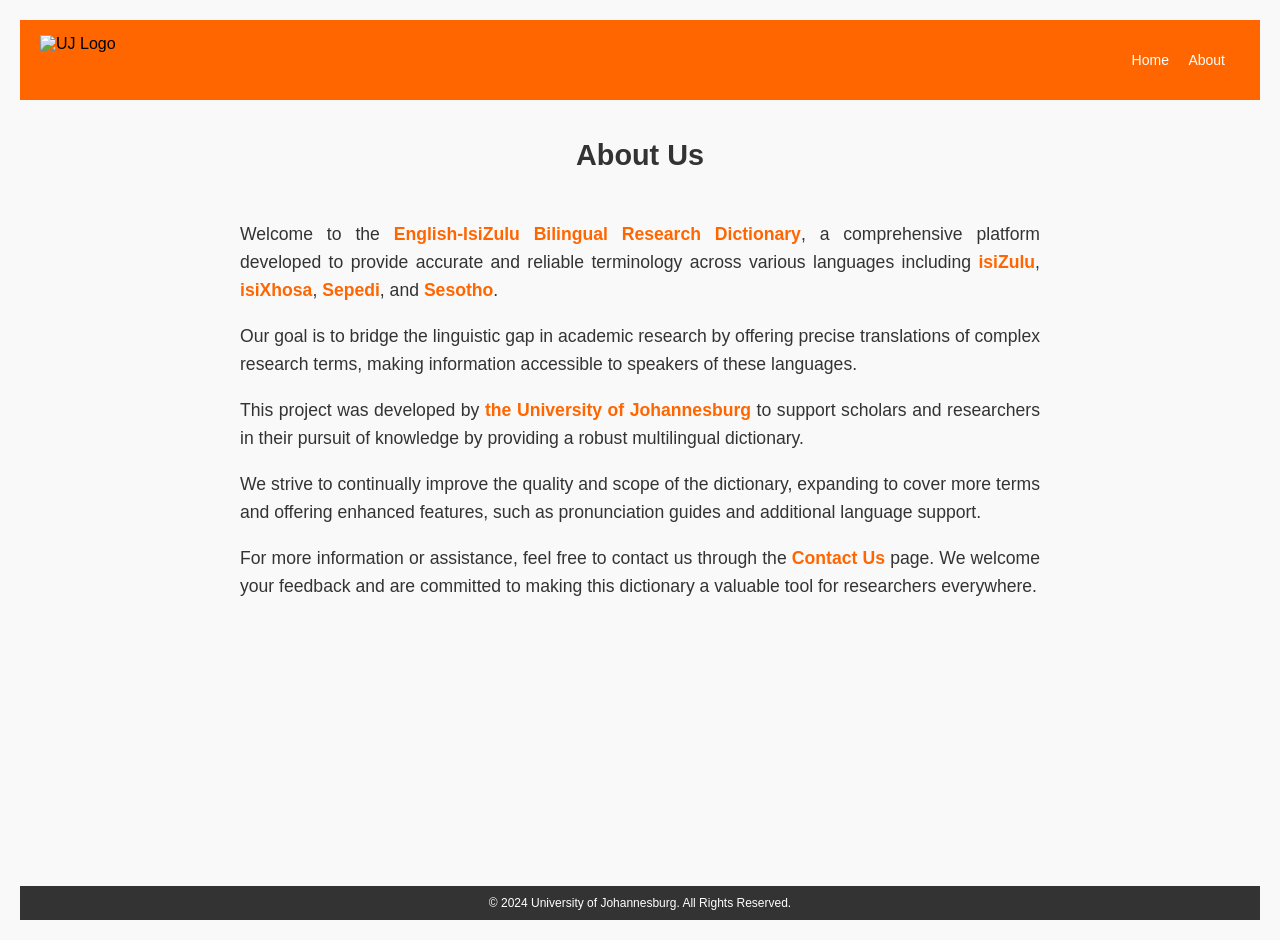
==== about.html @ 24804ae0 "Rename about (1).html to about.html" ====
<!DOCTYPE html>
<html lang="en">
<head>
    <meta charset="UTF-8">
    <meta name="viewport" content="width=device-width, initial-scale=1.0">
    <title>About Us</title>
    <style>
        body {
            font-family: Arial, sans-serif;
            margin: 0;
            padding: 20px;
            background-color: #f9f9f9;
            min-height: 100vh;
            display: flex;
            flex-direction: column;
        }

        /* Navbar Styles */
        .navbar {
            background-color: #ff6600; /* UJ Orange */
            padding: 15px 20px;
            display: flex;
            justify-content: space-between;
            align-items: center;
            margin-bottom: 20px;
        }

        .navbar img {
            height: 50px;
        }

        .navbar a {
            color: white;
            text-decoration: none;
            margin-right: 15px;
            font-size: 14px;
        }

        /* Main Content */
        h1 {
            color: #333;
            text-align: center;
            margin-bottom: 30px;
            font-size: 1.8rem;
        }

        .about-content {
            font-size: 1.1rem;
            color: #333;
            line-height: 1.6;
            max-width: 800px;
            margin: 0 auto;
            text-align: justify;
        }

        .about-content strong {
            color: #ff6600;
        }

        /* Footer */
        .footer {
            background-color: #333;
            color: white;
            padding: 10px 20px;
            text-align: center;
            font-size: 12px;
            margin-top: auto;
        }

        /* Responsive Design */
        @media (max-width: 768px) {
            .about-content {
                font-size: 1rem;
            }
        }
    </style>
</head>
<body>

    <!-- Navigation Bar -->
    <div class="navbar">
        <img src="https://www.uj.ac.za/wp-content/uploads/2021/09/university-of-johannesburg-logo.png" alt="UJ Logo">
        <div>
            <a href="index.html">Home</a>
            <a href="#">About</a>
        </div>
    </div>

    <!-- About Content -->
    <h1>About Us</h1>
    <div class="about-content">
        <p>Welcome to the <strong>English-IsiZulu Bilingual Research Dictionary</strong>, a comprehensive platform developed to provide accurate and reliable terminology across various languages including <strong>isiZulu</strong>, <strong>isiXhosa</strong>, <strong>Sepedi</strong>, and <strong>Sesotho</strong>.</p>
        
        <p>Our goal is to bridge the linguistic gap in academic research by offering precise translations of complex research terms, making information accessible to speakers of these languages.</p>
        
        <p>This project was developed by <strong>the University of Johannesburg</strong> to support scholars and researchers in their pursuit of knowledge by providing a robust multilingual dictionary.</p>
        
        <p>We strive to continually improve the quality and scope of the dictionary, expanding to cover more terms and offering enhanced features, such as pronunciation guides and additional language support.</p>
        
        <p>For more information or assistance, feel free to contact us through the <strong>Contact Us</strong> page. We welcome your feedback and are committed to making this dictionary a valuable tool for researchers everywhere.</p>
    </div>

    <!-- Footer -->
    <div class="footer">
        © 2024 University of Johannesburg. All Rights Reserved.
    </div>

</body>
</html>
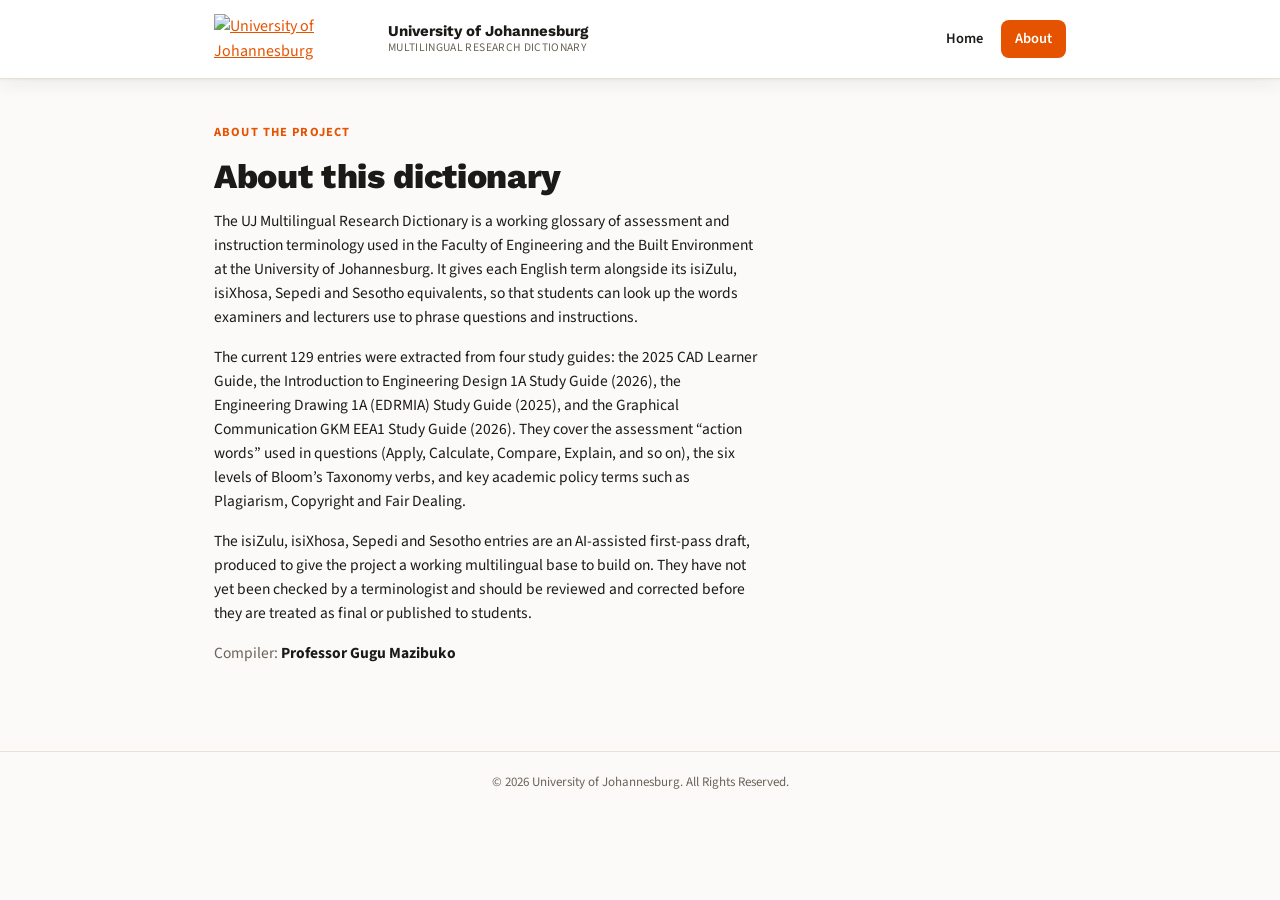
==== commit badc33ac: "Add files via upload" ====
--- a/about.html
+++ b/about.html
@@ -1,109 +1,41 @@
-<!DOCTYPE html>
+<!doctype html>
 <html lang="en">
 <head>
-    <meta charset="UTF-8">
-    <meta name="viewport" content="width=device-width, initial-scale=1.0">
-    <title>About Us</title>
-    <style>
-        body {
-            font-family: Arial, sans-serif;
-            margin: 0;
-            padding: 20px;
-            background-color: #f9f9f9;
-            min-height: 100vh;
-            display: flex;
-            flex-direction: column;
-        }
-
-        /* Navbar Styles */
-        .navbar {
-            background-color: #ff6600; /* UJ Orange */
-            padding: 15px 20px;
-            display: flex;
-            justify-content: space-between;
-            align-items: center;
-            margin-bottom: 20px;
-        }
-
-        .navbar img {
-            height: 50px;
-        }
-
-        .navbar a {
-            color: white;
-            text-decoration: none;
-            margin-right: 15px;
-            font-size: 14px;
-        }
-
-        /* Main Content */
-        h1 {
-            color: #333;
-            text-align: center;
-            margin-bottom: 30px;
-            font-size: 1.8rem;
-        }
-
-        .about-content {
-            font-size: 1.1rem;
-            color: #333;
-            line-height: 1.6;
-            max-width: 800px;
-            margin: 0 auto;
-            text-align: justify;
-        }
-
-        .about-content strong {
-            color: #ff6600;
-        }
-
-        /* Footer */
-        .footer {
-            background-color: #333;
-            color: white;
-            padding: 10px 20px;
-            text-align: center;
-            font-size: 12px;
-            margin-top: auto;
-        }
-
-        /* Responsive Design */
-        @media (max-width: 768px) {
-            .about-content {
-                font-size: 1rem;
-            }
-        }
-    </style>
+<meta charset="utf-8">
+<meta name="viewport" content="width=device-width, initial-scale=1.0">
+<title>About &ndash; UJ Multilingual Research Dictionary</title>
+<link rel="stylesheet" href="style.css">
 </head>
 <body>
 
-    <!-- Navigation Bar -->
-    <div class="navbar">
-        <img src="https://www.uj.ac.za/wp-content/uploads/2021/09/university-of-johannesburg-logo.png" alt="UJ Logo">
-        <div>
-            <a href="index.html">Home</a>
-            <a href="#">About</a>
-        </div>
+<header>
+  <div class="header-inner">
+    <a href="index.html"><img src="https://www.uj.ac.za/wp-content/uploads/2021/09/university-of-johannesburg-logo.png" alt="University of Johannesburg"></a>
+    <div class="brand-block">
+      <span class="brand">University of Johannesburg</span>
+      <span class="brand-sub">Multilingual Research Dictionary</span>
     </div>
+    <nav>
+      <a href="index.html">Home</a>
+      <a href="about.html" class="active">About</a>
+    </nav>
+  </div>
+</header>
 
-    <!-- About Content -->
-    <h1>About Us</h1>
-    <div class="about-content">
-        <p>Welcome to the <strong>English-IsiZulu Bilingual Research Dictionary</strong>, a comprehensive platform developed to provide accurate and reliable terminology across various languages including <strong>isiZulu</strong>, <strong>isiXhosa</strong>, <strong>Sepedi</strong>, and <strong>Sesotho</strong>.</p>
-        
-        <p>Our goal is to bridge the linguistic gap in academic research by offering precise translations of complex research terms, making information accessible to speakers of these languages.</p>
-        
-        <p>This project was developed by <strong>the University of Johannesburg</strong> to support scholars and researchers in their pursuit of knowledge by providing a robust multilingual dictionary.</p>
-        
-        <p>We strive to continually improve the quality and scope of the dictionary, expanding to cover more terms and offering enhanced features, such as pronunciation guides and additional language support.</p>
-        
-        <p>For more information or assistance, feel free to contact us through the <strong>Contact Us</strong> page. We welcome your feedback and are committed to making this dictionary a valuable tool for researchers everywhere.</p>
-    </div>
+<main class="about-body">
+  <div class="eyebrow">About the project</div>
+  <h1>About this dictionary</h1>
 
-    <!-- Footer -->
-    <div class="footer">
-        © 2024 University of Johannesburg. All Rights Reserved.
-    </div>
+  <p>The UJ Multilingual Research Dictionary is a working glossary of assessment and instruction terminology used in the Faculty of Engineering and the Built Environment at the University of Johannesburg. It gives each English term alongside its isiZulu, isiXhosa, Sepedi and Sesotho equivalents, so that students can look up the words examiners and lecturers use to phrase questions and instructions.</p>
+
+  <p>The current 129 entries were extracted from four study guides: the 2025 CAD Learner Guide, the Introduction to Engineering Design 1A Study Guide (2026), the Engineering Drawing 1A (EDRMIA) Study Guide (2025), and the Graphical Communication GKM EEA1 Study Guide (2026). They cover the assessment &ldquo;action words&rdquo; used in questions (Apply, Calculate, Compare, Explain, and so on), the six levels of Bloom&rsquo;s Taxonomy verbs, and key academic policy terms such as Plagiarism, Copyright and Fair Dealing.</p>
+
+  <p>The isiZulu, isiXhosa, Sepedi and Sesotho entries are an AI-assisted first-pass draft, produced to give the project a working multilingual base to build on. They have not yet been checked by a terminologist and should be reviewed and corrected before they are treated as final or published to students.</p>
+
+  <p class="credit">Compiler: <strong>Professor Gugu Mazibuko</strong></p>
+</main>
+
+<footer>&copy; 2026 University of Johannesburg. All Rights Reserved.</footer>
 
 </body>
 </html>
--- a/style.css
+++ b/style.css
@@ -0,0 +1,247 @@
+@import url('https://fonts.googleapis.com/css2?family=Work+Sans:wght@500;600;700;800&family=Source+Sans+3:ital,wght@0,400;0,500;0,600;1,400&display=swap');
+
+:root {
+  --paper: #fbfaf8;
+  --surface: #ffffff;
+  --ink: #1c1a17;
+  --muted: #6b6357;
+  --border: #e8e2d6;
+  --orange: #e65300;
+  --orange-dark: #b84300;
+  --orange-soft: #fdece0;
+  --teal: #2f7d95;
+  --teal-soft: #e9f3f5;
+  --shadow: 0 1px 2px rgba(28, 26, 23, 0.04), 0 6px 16px rgba(28, 26, 23, 0.06);
+}
+
+* { box-sizing: border-box; }
+
+body {
+  font-family: 'Source Sans 3', Arial, Helvetica, sans-serif;
+  color: var(--ink);
+  background: var(--paper);
+  margin: 0;
+  padding: 0;
+  line-height: 1.55;
+  -webkit-font-smoothing: antialiased;
+}
+
+h1, h2, h3, .brand {
+  font-family: 'Work Sans', Arial, sans-serif;
+}
+
+a { color: var(--orange); }
+
+/* ---------- header ---------- */
+header {
+  background: var(--surface);
+  border-bottom: 1px solid var(--border);
+  box-shadow: var(--shadow);
+  position: sticky;
+  top: 0;
+  z-index: 5;
+}
+.header-inner {
+  max-width: 900px;
+  margin: 0 auto;
+  padding: 14px 24px;
+  display: flex;
+  align-items: center;
+  gap: 14px;
+  flex-wrap: wrap;
+}
+.header-inner img {
+  height: 42px;
+  width: auto;
+  max-width: 160px;
+  flex: none;
+  object-fit: contain;
+}
+.brand-block { display: flex; flex-direction: column; line-height: 1.25; margin-right: auto; min-width: 0; }
+.brand { font-weight: 700; font-size: 15px; color: var(--ink); white-space: nowrap; }
+.brand-sub { font-size: 11.5px; color: var(--muted); letter-spacing: 0.03em; text-transform: uppercase; white-space: nowrap; }
+@media (max-width: 460px) {
+  .brand-block { display: none; }
+}
+
+nav { display: flex; gap: 4px; }
+nav a {
+  padding: 8px 14px;
+  border-radius: 8px;
+  color: var(--ink);
+  text-decoration: none;
+  font-weight: 600;
+  font-size: 14.5px;
+  transition: background 0.15s, color 0.15s;
+}
+nav a:hover { background: var(--orange-soft); color: var(--orange-dark); }
+nav a.active { background: var(--orange); color: #fff; }
+
+/* ---------- main / hero ---------- */
+main {
+  max-width: 900px;
+  margin: 0 auto;
+  padding: 44px 24px 70px;
+}
+
+.eyebrow {
+  color: var(--orange);
+  font-weight: 700;
+  font-size: 12.5px;
+  letter-spacing: 0.09em;
+  text-transform: uppercase;
+  margin-bottom: 8px;
+}
+
+h1 {
+  font-size: clamp(26px, 6vw, 34px);
+  font-weight: 800;
+  margin: 0 0 6px;
+  letter-spacing: -0.01em;
+}
+
+.subtitle {
+  color: var(--muted);
+  font-size: 16px;
+  margin: 0 0 28px;
+}
+
+/* ---------- search ---------- */
+form.search-form {
+  display: flex;
+  gap: 10px;
+  background: var(--surface);
+  border: 1px solid var(--border);
+  border-radius: 14px;
+  padding: 8px;
+  box-shadow: var(--shadow);
+}
+input[type="search"] {
+  flex: 1;
+  border: none;
+  outline: none;
+  background: transparent;
+  padding: 10px 12px;
+  font-size: 16px;
+  font-family: inherit;
+  color: var(--ink);
+}
+input[type="search"]::placeholder { color: #9a8f7d; }
+button {
+  padding: 10px 24px;
+  font-size: 15px;
+  font-weight: 600;
+  font-family: inherit;
+  background: var(--orange);
+  color: #fff;
+  border: none;
+  border-radius: 9px;
+  cursor: pointer;
+  transition: background 0.15s;
+}
+button:hover { background: var(--orange-dark); }
+
+.hint {
+  color: var(--muted);
+  font-size: 14px;
+  margin: 16px 2px 0;
+}
+
+.results-heading {
+  margin: 32px 2px 16px;
+  font-size: 14px;
+  color: var(--muted);
+}
+.results-heading strong { color: var(--ink); }
+
+/* ---------- result card ---------- */
+.result-card {
+  background: var(--surface);
+  border: 1px solid var(--border);
+  border-radius: 16px;
+  box-shadow: var(--shadow);
+  padding: 24px 26px;
+  margin-bottom: 20px;
+}
+
+.primary-word {
+  font-size: 22px;
+  font-weight: 700;
+  font-family: 'Work Sans', sans-serif;
+}
+.pos-tag {
+  display: inline-block;
+  margin-left: 8px;
+  font-size: 11px;
+  font-weight: 600;
+  text-transform: uppercase;
+  letter-spacing: 0.04em;
+  color: var(--muted);
+  background: var(--paper);
+  border: 1px solid var(--border);
+  border-radius: 100px;
+  padding: 2px 9px;
+  vertical-align: middle;
+}
+.primary-def {
+  margin: 8px 0 0;
+  font-size: 15.5px;
+}
+.primary-example {
+  margin: 6px 0 0;
+  font-size: 14px;
+  color: var(--muted);
+  font-style: italic;
+}
+
+.lang-grid {
+  display: grid;
+  grid-template-columns: 1fr 1fr;
+  gap: 14px;
+  margin-top: 20px;
+  padding-top: 18px;
+  border-top: 1px solid var(--border);
+}
+@media (max-width: 620px) {
+  .lang-grid { grid-template-columns: 1fr; }
+}
+
+.lang-item { }
+.lang-label {
+  display: inline-block;
+  font-size: 10.5px;
+  font-weight: 700;
+  text-transform: uppercase;
+  letter-spacing: 0.05em;
+  color: var(--teal);
+  background: var(--teal-soft);
+  border-radius: 100px;
+  padding: 3px 9px;
+  margin-bottom: 6px;
+}
+.lang-word { font-weight: 700; font-size: 16px; }
+.lang-def { margin: 3px 0 0; font-size: 13.5px; color: var(--ink); }
+.lang-example { margin: 4px 0 0; font-size: 12.5px; color: var(--muted); font-style: italic; }
+
+.no-results {
+  color: var(--muted);
+  padding: 20px 2px;
+}
+
+.credit {
+  color: var(--muted);
+  margin-top: 40px;
+  font-size: 14px;
+}
+.credit strong { color: var(--ink); }
+
+/* ---------- about page ---------- */
+.about-body p { font-size: 15.5px; margin: 0 0 16px; max-width: 68ch; }
+
+footer {
+  border-top: 1px solid var(--border);
+  padding: 20px 24px;
+  text-align: center;
+  color: var(--muted);
+  font-size: 13px;
+}
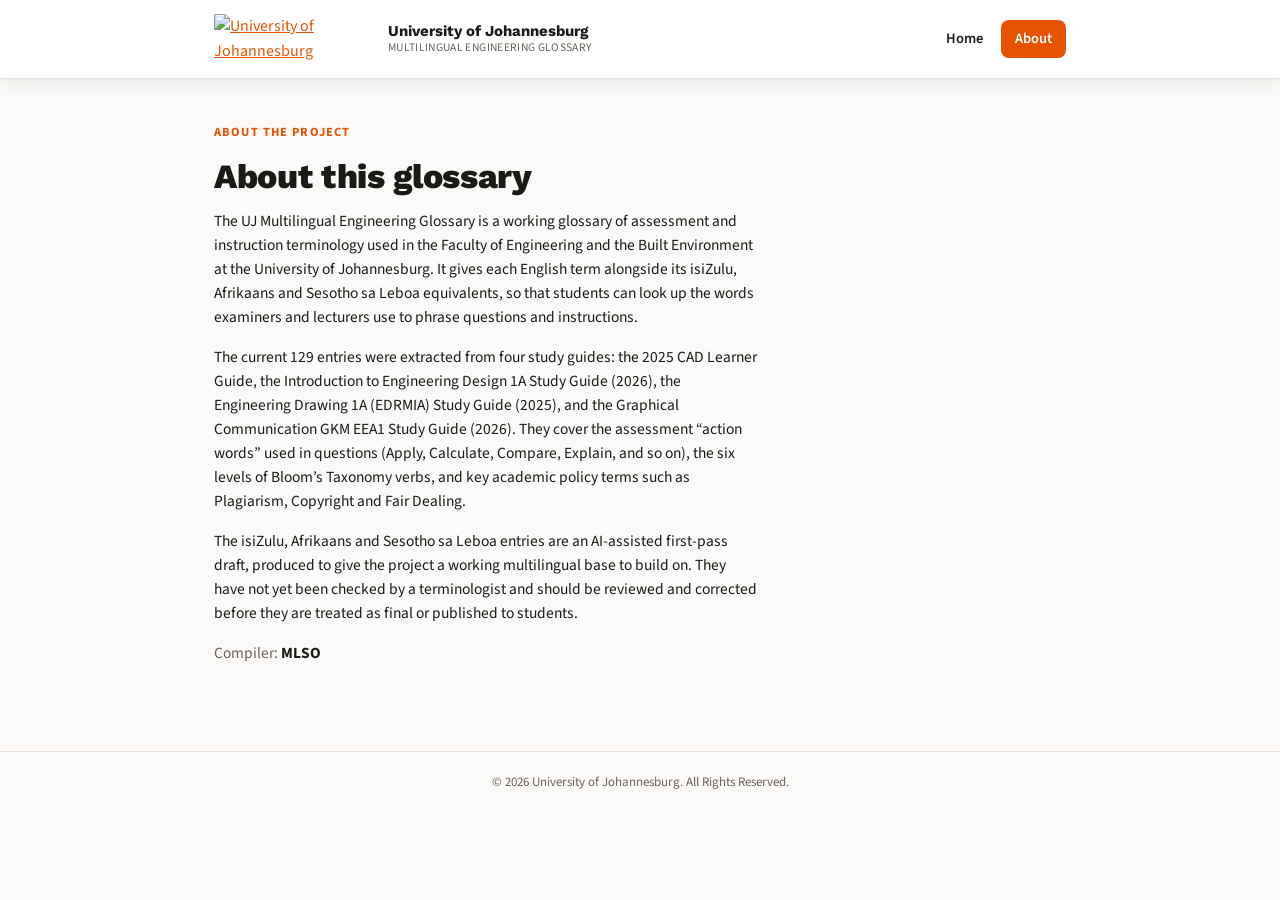
==== commit 383c8c78: "about.html" ====
--- a/about.html
+++ b/about.html
@@ -3,7 +3,7 @@
 <head>
 <meta charset="utf-8">
 <meta name="viewport" content="width=device-width, initial-scale=1.0">
-<title>About &ndash; UJ Multilingual Research Dictionary</title>
+<title>About &ndash; UJ Multilingual Engineering Glossary</title>
 <link rel="stylesheet" href="style.css">
 </head>
 <body>
@@ -13,7 +13,7 @@
     <a href="index.html"><img src="https://www.uj.ac.za/wp-content/uploads/2021/09/university-of-johannesburg-logo.png" alt="University of Johannesburg"></a>
     <div class="brand-block">
       <span class="brand">University of Johannesburg</span>
-      <span class="brand-sub">Multilingual Research Dictionary</span>
+      <span class="brand-sub">Multilingual Engineering Glossary</span>
     </div>
     <nav>
       <a href="index.html">Home</a>
@@ -24,15 +24,15 @@
 
 <main class="about-body">
   <div class="eyebrow">About the project</div>
-  <h1>About this dictionary</h1>
+  <h1>About this glossary</h1>
 
-  <p>The UJ Multilingual Research Dictionary is a working glossary of assessment and instruction terminology used in the Faculty of Engineering and the Built Environment at the University of Johannesburg. It gives each English term alongside its isiZulu, isiXhosa, Sepedi and Sesotho equivalents, so that students can look up the words examiners and lecturers use to phrase questions and instructions.</p>
+  <p>The UJ Multilingual Engineering Glossary is a working glossary of assessment and instruction terminology used in the Faculty of Engineering and the Built Environment at the University of Johannesburg. It gives each English term alongside its isiZulu, Afrikaans and Sesotho sa Leboa equivalents, so that students can look up the words examiners and lecturers use to phrase questions and instructions.</p>
 
   <p>The current 129 entries were extracted from four study guides: the 2025 CAD Learner Guide, the Introduction to Engineering Design 1A Study Guide (2026), the Engineering Drawing 1A (EDRMIA) Study Guide (2025), and the Graphical Communication GKM EEA1 Study Guide (2026). They cover the assessment &ldquo;action words&rdquo; used in questions (Apply, Calculate, Compare, Explain, and so on), the six levels of Bloom&rsquo;s Taxonomy verbs, and key academic policy terms such as Plagiarism, Copyright and Fair Dealing.</p>
 
-  <p>The isiZulu, isiXhosa, Sepedi and Sesotho entries are an AI-assisted first-pass draft, produced to give the project a working multilingual base to build on. They have not yet been checked by a terminologist and should be reviewed and corrected before they are treated as final or published to students.</p>
+  <p>The isiZulu, Afrikaans and Sesotho sa Leboa entries are an AI-assisted first-pass draft, produced to give the project a working multilingual base to build on. They have not yet been checked by a terminologist and should be reviewed and corrected before they are treated as final or published to students.</p>
 
-  <p class="credit">Compiler: <strong>Professor Gugu Mazibuko</strong></p>
+  <p class="credit">Compiler: <strong>MLSO</strong></p>
 </main>
 
 <footer>&copy; 2026 University of Johannesburg. All Rights Reserved.</footer>
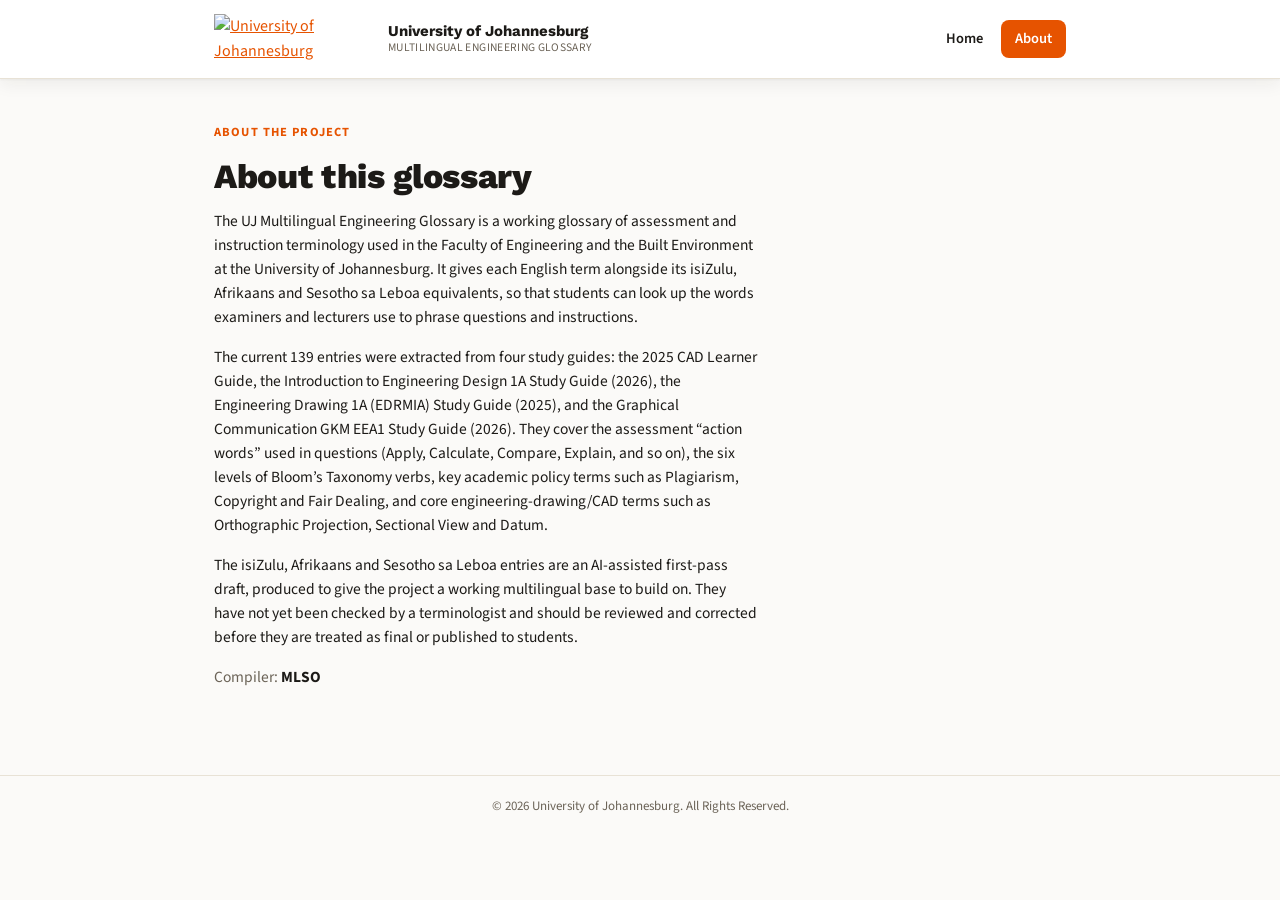
==== commit 38495f0e: "Add files via upload" ====
--- a/about.html
+++ b/about.html
@@ -28,7 +28,7 @@
 
   <p>The UJ Multilingual Engineering Glossary is a working glossary of assessment and instruction terminology used in the Faculty of Engineering and the Built Environment at the University of Johannesburg. It gives each English term alongside its isiZulu, Afrikaans and Sesotho sa Leboa equivalents, so that students can look up the words examiners and lecturers use to phrase questions and instructions.</p>
 
-  <p>The current 129 entries were extracted from four study guides: the 2025 CAD Learner Guide, the Introduction to Engineering Design 1A Study Guide (2026), the Engineering Drawing 1A (EDRMIA) Study Guide (2025), and the Graphical Communication GKM EEA1 Study Guide (2026). They cover the assessment &ldquo;action words&rdquo; used in questions (Apply, Calculate, Compare, Explain, and so on), the six levels of Bloom&rsquo;s Taxonomy verbs, and key academic policy terms such as Plagiarism, Copyright and Fair Dealing.</p>
+  <p>The current 139 entries were extracted from four study guides: the 2025 CAD Learner Guide, the Introduction to Engineering Design 1A Study Guide (2026), the Engineering Drawing 1A (EDRMIA) Study Guide (2025), and the Graphical Communication GKM EEA1 Study Guide (2026). They cover the assessment &ldquo;action words&rdquo; used in questions (Apply, Calculate, Compare, Explain, and so on), the six levels of Bloom&rsquo;s Taxonomy verbs, key academic policy terms such as Plagiarism, Copyright and Fair Dealing, and core engineering-drawing/CAD terms such as Orthographic Projection, Sectional View and Datum.</p>
 
   <p>The isiZulu, Afrikaans and Sesotho sa Leboa entries are an AI-assisted first-pass draft, produced to give the project a working multilingual base to build on. They have not yet been checked by a terminologist and should be reviewed and corrected before they are treated as final or published to students.</p>
 
